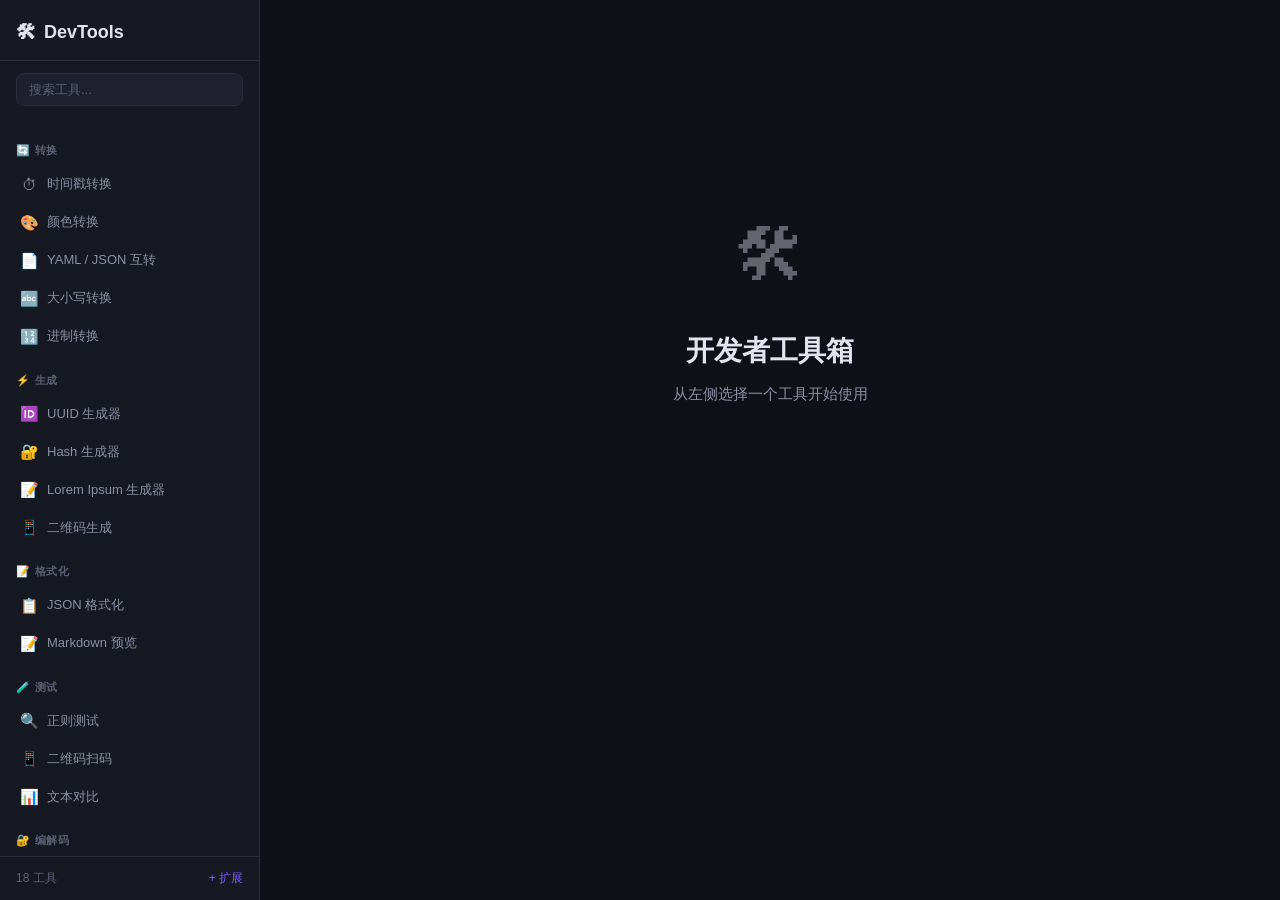
==== index.html @ 87daf305 "feat: add QR scanner tool, mobile enhancements - Add qr-scanner tool using jsQR + getUserMedia for c" ====
<!DOCTYPE html>
<html lang="zh-CN">
<head>
<meta charset="UTF-8">
<meta name="viewport" content="width=device-width, initial-scale=1.0">
<title>DevTools - 开发者工具箱</title>
<link rel="stylesheet" href="css/style.css">
</head>
<body>
<div id="app">
  <div id="sidebar-backdrop"></div>
  <aside id="sidebar">
    <div class="sidebar-header">
      <h1><span class="logo-icon">&#x1F6E0;</span> DevTools</h1>
      <button id="sidebar-toggle" class="icon-btn" title="切换侧栏">&#x2630;</button>
    </div>
    <div class="search-box">
      <input type="text" id="search-input" placeholder="搜索工具..." autocomplete="off">
    </div>
    <nav id="tool-nav"></nav>
    <div class="sidebar-footer">
      <span class="tool-count" id="tool-count"></span>
      <a href="#" id="add-tool-link" class="add-tool-link" title="如何添加工具？">+ 扩展</a>
    </div>
  </aside>
  <main id="main-content">
    <div id="tool-container">
      <div id="welcome-screen">
        <div class="welcome-icon">&#x1F6E0;</div>
        <h2>开发者工具箱</h2>
        <p>从左侧选择一个工具开始使用</p>
      </div>
    </div>
  </main>
</div>

<div id="toast-container"></div>

<script type="module" src="js/registry.js"></script>
<script type="module" src="js/app.js"></script>
</body>
</html>
---- css/style.css ----
:root {
  --bg-primary: #0f1117;
  --bg-secondary: #161822;
  --bg-tertiary: #1e2030;
  --bg-card: #1a1c2e;
  --border: #2a2d3e;
  --text-primary: #e2e4f0;
  --text-secondary: #8b8fa3;
  --text-muted: #5c5f72;
  --accent: #7c5cfc;
  --accent-hover: #6a4ae0;
  --accent-light: rgba(124, 92, 252, 0.15);
  --success: #4ade80;
  --warning: #fbbf24;
  --error: #f87171;
  --info: #60a5fa;
  --font-mono: 'Cascadia Code', 'Fira Code', 'JetBrains Mono', Consolas, monospace;
  --font-sans: -apple-system, BlinkMacSystemFont, 'Segoe UI', Roboto, sans-serif;
  --radius: 8px;
  --radius-sm: 4px;
  --shadow: 0 2px 8px rgba(0,0,0,0.3);
  --sidebar-width: 260px;
}

*, *::before, *::after { box-sizing: border-box; margin: 0; padding: 0; }

html, body { height: 100%; }

body {
  font-family: var(--font-sans);
  background: var(--bg-primary);
  color: var(--text-primary);
  line-height: 1.6;
  overflow: hidden;
}

#app {
  display: flex;
  height: 100vh;
}

/* Sidebar */
#sidebar {
  width: var(--sidebar-width);
  min-width: var(--sidebar-width);
  background: var(--bg-secondary);
  border-right: 1px solid var(--border);
  display: flex;
  flex-direction: column;
  transition: transform 0.25s ease;
  z-index: 10;
}

.sidebar-header {
  display: flex;
  align-items: center;
  justify-content: space-between;
  padding: 16px 16px 12px;
  border-bottom: 1px solid var(--border);
}

.sidebar-header h1 {
  font-size: 18px;
  font-weight: 700;
  display: flex;
  align-items: center;
  gap: 8px;
}

.logo-icon { font-size: 20px; }

.icon-btn {
  background: none;
  border: none;
  color: var(--text-secondary);
  font-size: 20px;
  cursor: pointer;
  padding: 4px 8px;
  border-radius: var(--radius-sm);
  display: none;
}

.icon-btn:hover { color: var(--text-primary); background: var(--bg-tertiary); }

.search-box {
  padding: 12px 16px;
}

#search-input {
  width: 100%;
  padding: 8px 12px;
  background: var(--bg-tertiary);
  border: 1px solid var(--border);
  border-radius: var(--radius);
  color: var(--text-primary);
  font-size: 13px;
  outline: none;
  transition: border-color 0.2s;
}

#search-input:focus {
  border-color: var(--accent);
}

#search-input::placeholder { color: var(--text-muted); }

#tool-nav {
  flex: 1;
  overflow-y: auto;
  padding: 8px 0;
}

#tool-nav::-webkit-scrollbar { width: 4px; }
#tool-nav::-webkit-scrollbar-track { background: transparent; }
#tool-nav::-webkit-scrollbar-thumb { background: var(--border); border-radius: 2px; }

.category-title {
  font-size: 11px;
  font-weight: 600;
  text-transform: uppercase;
  letter-spacing: 0.8px;
  color: var(--text-muted);
  padding: 16px 16px 6px;
}

.tool-nav-item {
  display: flex;
  align-items: center;
  gap: 8px;
  padding: 7px 16px;
  cursor: pointer;
  color: var(--text-secondary);
  font-size: 13px;
  transition: all 0.15s;
  border-left: 3px solid transparent;
}

.tool-nav-item:hover {
  color: var(--text-primary);
  background: var(--bg-tertiary);
}

.tool-nav-item.active {
  color: var(--accent);
  background: var(--accent-light);
  border-left-color: var(--accent);
}

.tool-nav-item .nav-icon { font-size: 15px; width: 20px; text-align: center; }

.tool-nav-item .nav-name { flex: 1; }

.sidebar-footer {
  padding: 12px 16px;
  border-top: 1px solid var(--border);
  display: flex;
  justify-content: space-between;
  align-items: center;
  font-size: 12px;
  color: var(--text-muted);
}

.add-tool-link {
  color: var(--accent);
  text-decoration: none;
  font-weight: 500;
}

.add-tool-link:hover { text-decoration: underline; }

/* Main content */
#main-content {
  flex: 1;
  overflow-y: auto;
  padding: 32px;
  min-width: 0;
}

#main-content::-webkit-scrollbar { width: 6px; }
#main-content::-webkit-scrollbar-track { background: transparent; }
#main-content::-webkit-scrollbar-thumb { background: var(--border); border-radius: 3px; }

#tool-container { max-width: 960px; margin: 0 auto; }

/* Welcome screen */
#welcome-screen {
  display: flex;
  flex-direction: column;
  align-items: center;
  justify-content: center;
  min-height: 60vh;
  text-align: center;
}

.welcome-icon { font-size: 72px; margin-bottom: 16px; opacity: 0.4; }

#welcome-screen h2 {
  font-size: 28px;
  margin-bottom: 8px;
}

#welcome-screen p { color: var(--text-secondary); font-size: 15px; }

/* Tool header */
.tool-header {
  margin-bottom: 24px;
}

.tool-header h2 {
  font-size: 24px;
  display: flex;
  align-items: center;
  gap: 10px;
  margin-bottom: 4px;
}

.tool-header p {
  color: var(--text-secondary);
  font-size: 14px;
  margin-left: 36px;
}

/* Tool cards & common elements */
.tool-card {
  background: var(--bg-card);
  border: 1px solid var(--border);
  border-radius: var(--radius);
  padding: 20px;
  margin-bottom: 16px;
}

.tool-card label {
  display: block;
  font-size: 13px;
  font-weight: 600;
  color: var(--text-secondary);
  margin-bottom: 8px;
}

.tool-textarea,
.tool-input,
.tool-select {
  width: 100%;
  padding: 10px 14px;
  background: var(--bg-tertiary);
  border: 1px solid var(--border);
  border-radius: var(--radius);
  color: var(--text-primary);
  font-family: var(--font-mono);
  font-size: 13px;
  outline: none;
  transition: border-color 0.2s;
}

.tool-textarea:focus,
.tool-input:focus,
.tool-select:focus {
  border-color: var(--accent);
}

.tool-textarea { 
  resize: vertical;
  min-height: 120px; 
}

.tool-textarea.copy-target {
  cursor: pointer;
}

.tool-select {
  font-family: var(--font-sans);
  cursor: pointer;
}

.tool-select option { background: var(--bg-secondary); }

.btn-row {
  display: flex;
  gap: 8px;
  flex-wrap: wrap;
  margin: 12px 0;
}

.btn {
  display: inline-flex;
  align-items: center;
  gap: 6px;
  padding: 8px 16px;
  border: none;
  border-radius: var(--radius);
  font-size: 13px;
  font-weight: 500;
  cursor: pointer;
  transition: all 0.15s;
}

.btn-primary {
  background: var(--accent);
  color: #fff;
}

.btn-primary:hover { background: var(--accent-hover); }

.btn-secondary {
  background: var(--bg-tertiary);
  color: var(--text-secondary);
  border: 1px solid var(--border);
}

.btn-secondary:hover {
  background: var(--border);
  color: var(--text-primary);
}

.btn-success {
  background: var(--success);
  color: #000;
}

.btn-success:hover { opacity: 0.9; }

.btn-danger {
  background: var(--error);
  color: #fff;
}

.btn-danger:hover { opacity: 0.9; }

.btn-sm {
  padding: 4px 10px;
  font-size: 12px;
}

.inline-row {
  display: flex;
  gap: 12px;
  align-items: flex-end;
}

.inline-row > * { flex: 1; }

.inline-row > .btn { flex: 0 0 auto; }

/* Output area */
.output-area {
  position: relative;
}

.copy-btn {
  position: absolute;
  top: 8px;
  right: 8px;
  background: var(--bg-tertiary);
  border: 1px solid var(--border);
  color: var(--text-secondary);
  padding: 4px 10px;
  border-radius: var(--radius-sm);
  font-size: 11px;
  cursor: pointer;
  opacity: 0;
  transition: opacity 0.2s;
}

.output-area:hover .copy-btn { opacity: 1; }

.copy-btn:hover {
  background: var(--accent);
  color: #fff;
}

/* Toast notifications */
#toast-container {
  position: fixed;
  bottom: 20px;
  right: 20px;
  z-index: 999;
  display: flex;
  flex-direction: column;
  gap: 8px;
}

.toast {
  padding: 10px 16px;
  border-radius: var(--radius);
  font-size: 13px;
  animation: slideIn 0.25s ease;
  box-shadow: var(--shadow);
}

.toast-success { background: var(--success); color: #000; }
.toast-error { background: var(--error); color: #fff; }
.toast-info { background: var(--info); color: #000; }

@keyframes slideIn {
  from { transform: translateX(100%); opacity: 0; }
  to { transform: translateX(0); opacity: 1; }
}

/* Diff tool */
.diff-output {
  font-family: var(--font-mono);
  font-size: 13px;
  line-height: 1.5;
  white-space: pre-wrap;
  background: var(--bg-primary);
  border: 1px solid var(--border);
  border-radius: var(--radius-sm);
  padding: 12px;
  max-height: 400px;
  overflow: auto;
}

.diff-add { background: rgba(74, 222, 128, 0.15); color: var(--success); }
.diff-remove { background: rgba(248, 113, 113, 0.15); color: var(--error); }

/* Color converter */
.color-preview-box {
  width: 100%;
  height: 60px;
  border-radius: var(--radius);
  border: 1px solid var(--border);
  margin-bottom: 12px;
  transition: background 0.2s;
}

.color-values-grid {
  display: grid;
  grid-template-columns: repeat(auto-fill, minmax(200px, 1fr));
  gap: 8px;
}

.color-value-item {
  background: var(--bg-tertiary);
  border: 1px solid var(--border);
  border-radius: var(--radius-sm);
  padding: 8px 12px;
  display: flex;
  justify-content: space-between;
  align-items: center;
  font-family: var(--font-mono);
  font-size: 13px;
}

.color-value-item .copy-color-btn {
  background: none;
  border: none;
  color: var(--text-muted);
  cursor: pointer;
  font-size: 14px;
  padding: 2px 6px;
  border-radius: 2px;
}

.color-value-item .copy-color-btn:hover {
  color: var(--accent);
  background: var(--accent-light);
}

/* Hash tool */
.hash-output-grid {
  display: flex;
  flex-direction: column;
  gap: 6px;
}

.hash-row {
  display: flex;
  align-items: center;
  gap: 8px;
  font-family: var(--font-mono);
  font-size: 13px;
}

.hash-row .hash-label {
  color: var(--text-secondary);
  min-width: 70px;
  font-size: 12px;
  font-weight: 600;
}

.hash-row .hash-value {
  flex: 1;
  color: var(--text-primary);
  word-break: break-all;
}

.hash-row .hash-copy {
  background: none;
  border: none;
  color: var(--text-muted);
  cursor: pointer;
  padding: 2px 6px;
  border-radius: 2px;
  font-size: 14px;
}

.hash-row .hash-copy:hover {
  color: var(--accent);
  background: var(--accent-light);
}

/* Timestamp tool */
.ts-grid {
  display: grid;
  grid-template-columns: 1fr 1fr;
  gap: 12px;
}

.ts-item {
  background: var(--bg-tertiary);
  border: 1px solid var(--border);
  border-radius: var(--radius-sm);
  padding: 12px 16px;
}

.ts-item label {
  font-size: 11px;
  color: var(--text-muted);
  text-transform: uppercase;
  letter-spacing: 0.5px;
  display: block;
  margin-bottom: 4px;
}

.ts-item .ts-value {
  font-family: var(--font-mono);
  font-size: 14px;
  color: var(--text-primary);
}

/* Regex tester */
.regex-flags {
  display: flex;
  gap: 16px;
  align-items: center;
  margin: 8px 0;
}

.regex-flags label {
  font-size: 13px;
  color: var(--text-secondary);
  display: flex;
  align-items: center;
  gap: 4px;
  cursor: pointer;
  margin-bottom: 0;
}

.regex-flags input[type="checkbox"] {
  accent-color: var(--accent);
}

.regex-matches {
  font-family: var(--font-mono);
  font-size: 13px;
  background: var(--bg-primary);
  border: 1px solid var(--border);
  border-radius: var(--radius-sm);
  padding: 12px;
  max-height: 200px;
  overflow: auto;
  white-space: pre-wrap;
}

.regex-match-highlight {
  background: rgba(124, 92, 252, 0.3);
  border-radius: 2px;
}

/* UUID */
.uuid-list {
  display: flex;
  flex-direction: column;
  gap: 4px;
}

.uuid-row {
  display: flex;
  align-items: center;
  gap: 8px;
  padding: 4px 0;
}

.uuid-row .uuid-value {
  font-family: var(--font-mono);
  font-size: 13px;
  flex: 1;
}

.uuid-row .uuid-copy {
  background: none;
  border: none;
  color: var(--text-muted);
  cursor: pointer;
  padding: 2px 6px;
  border-radius: 2px;
  font-size: 14px;
}

.uuid-row .uuid-copy:hover {
  color: var(--accent);
  background: var(--accent-light);
}

/* Lorem Ipsum */
.lorem-options {
  display: flex;
  gap: 12px;
  align-items: center;
  flex-wrap: wrap;
}

.lorem-options label {
  display: flex;
  align-items: center;
  gap: 6px;
  font-size: 13px;
  color: var(--text-secondary);
  margin-bottom: 0;
}

.lorem-options input[type="number"] {
  width: 70px;
  padding: 6px 10px;
  background: var(--bg-tertiary);
  border: 1px solid var(--border);
  border-radius: var(--radius-sm);
  color: var(--text-primary);
  font-size: 13px;
  outline: none;
}

.lorem-options input[type="number"]:focus {
  border-color: var(--accent);
}

/* JWT Decoder */
.jwt-section {
  margin-bottom: 16px;
}

.jwt-section h4 {
  font-size: 12px;
  text-transform: uppercase;
  letter-spacing: 0.5px;
  color: var(--text-muted);
  margin-bottom: 8px;
}

.jwt-json {
  font-family: var(--font-mono);
  font-size: 13px;
  background: var(--bg-primary);
  border: 1px solid var(--border);
  border-radius: var(--radius-sm);
  padding: 12px;
  overflow: auto;
  max-height: 200px;
}

/* YAML-JSON */
.yaml-json-container {
  display: grid;
  grid-template-columns: 1fr;
  gap: 16px;
}

/* Case converter */
.case-output-grid {
  display: grid;
  grid-template-columns: 1fr 1fr;
  gap: 6px;
}

.case-row {
  display: flex;
  align-items: center;
  gap: 8px;
  background: var(--bg-tertiary);
  border: 1px solid var(--border);
  border-radius: var(--radius-sm);
  padding: 8px 12px;
}

.case-row .case-label {
  font-size: 12px;
  color: var(--text-secondary);
  min-width: 80px;
  font-weight: 600;
}

.case-row .case-value {
  flex: 1;
  font-family: var(--font-mono);
  font-size: 13px;
  word-break: break-all;
}

.case-row .case-copy {
  background: none;
  border: none;
  color: var(--text-muted);
  cursor: pointer;
  padding: 2px 6px;
  border-radius: 2px;
}

.case-row .case-copy:hover {
  color: var(--accent);
  background: var(--accent-light);
}

/* Number base */
.base-input-row {
  display: flex;
  gap: 12px;
  margin-bottom: 12px;
}

.base-input-row > * { flex: 1; }

.base-results {
  display: grid;
  grid-template-columns: 1fr 1fr;
  gap: 6px;
}

.base-result-item {
  background: var(--bg-tertiary);
  border: 1px solid var(--border);
  border-radius: var(--radius-sm);
  padding: 8px 12px;
  display: flex;
  justify-content: space-between;
  align-items: center;
}

.base-result-item .base-label {
  font-size: 12px;
  color: var(--text-secondary);
  font-weight: 600;
  font-family: var(--font-sans);
}

.base-result-item .base-value {
  font-family: var(--font-mono);
  font-size: 13px;
}

/* Modal for tool extension guide */
.modal-overlay {
  display: none;
  position: fixed;
  inset: 0;
  background: rgba(0,0,0,0.6);
  z-index: 100;
  align-items: center;
  justify-content: center;
}

.modal-overlay.show {
  display: flex;
}

.modal {
  background: var(--bg-secondary);
  border: 1px solid var(--border);
  border-radius: var(--radius);
  padding: 24px;
  max-width: 600px;
  width: 90%;
  max-height: 80vh;
  overflow-y: auto;
  box-shadow: 0 20px 60px rgba(0,0,0,0.5);
}

.modal h2 {
  font-size: 20px;
  margin-bottom: 16px;
}

.modal code {
  background: var(--bg-tertiary);
  padding: 2px 6px;
  border-radius: 3px;
  font-family: var(--font-mono);
  font-size: 13px;
}

.modal pre {
  background: var(--bg-primary);
  border: 1px solid var(--border);
  border-radius: var(--radius-sm);
  padding: 16px;
  font-family: var(--font-mono);
  font-size: 13px;
  overflow-x: auto;
  margin: 12px 0;
}

.modal .close-btn {
  margin-top: 16px;
}

/* Responsive */
/* QR Scanner */
.scanner-view {
  background: var(--bg-primary);
  border-radius: var(--radius);
  overflow: hidden;
  max-width: 480px;
  margin: 0 auto;
}

#scanner-video {
  display: block;
  width: 100%;
  min-height: 240px;
  object-fit: cover;
}

/* Utility */
.hidden { display: none !important; }

@media (max-width: 768px) {
  #sidebar {
    position: fixed;
    left: 0;
    top: 0;
    bottom: 0;
    transform: translateX(-100%);
    z-index: 20;
  }

  #sidebar.open {
    transform: translateX(0);
  }

  #sidebar-backdrop {
    display: none;
    position: fixed;
    inset: 0;
    background: rgba(0,0,0,0.5);
    z-index: 15;
  }

  #sidebar.open + #sidebar-backdrop,
  #sidebar-backdrop.open {
    display: block;
  }

  .icon-btn { display: block; }

  #main-content {
    padding: 20px 16px;
  }

  .ts-grid,
  .case-output-grid,
  .base-results {
    grid-template-columns: 1fr;
  }

  .inline-row {
    flex-direction: column;
  }

  .btn {
    min-height: 44px;
    font-size: 15px;
    padding: 10px 20px;
  }

  .tool-nav-item {
    padding: 10px 16px;
    font-size: 14px;
  }

  .tool-card {
    padding: 16px;
  }

  .scanner-view {
    max-width: 100%;
  }
}

/* Utility */
.hidden { display: none !important; }
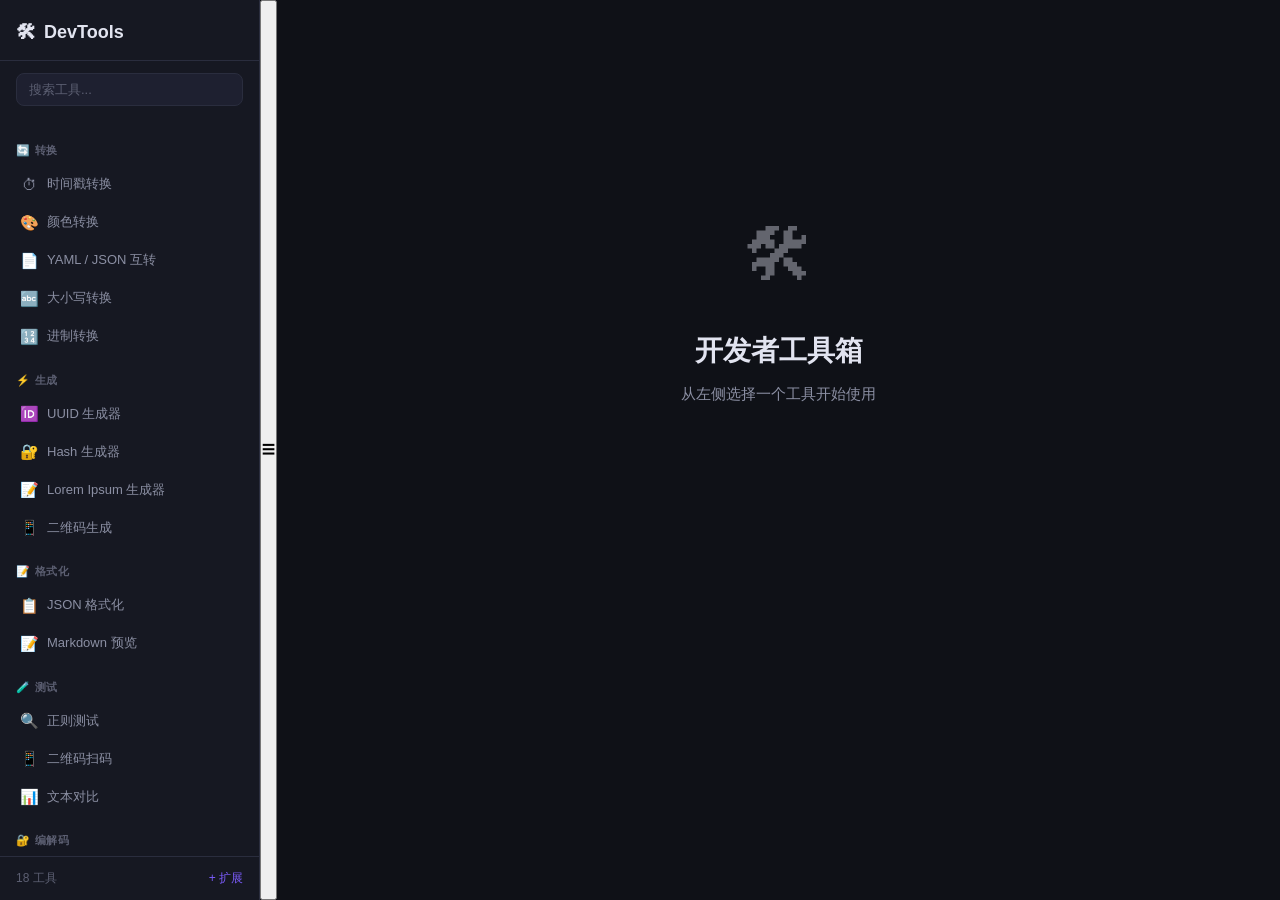
==== commit 870f1db5: "fix: mobile sidebar invisible due to toggle button inside sidebar - Add fixed floating menu button o" ====
--- a/index.html
+++ b/index.html
@@ -23,6 +23,7 @@
       <a href="#" id="add-tool-link" class="add-tool-link" title="如何添加工具？">+ 扩展</a>
     </div>
   </aside>
+  <button id="mobile-menu-btn" class="mobile-menu-btn" title="打开菜单">&#x2630;</button>
   <main id="main-content">
     <div id="tool-container">
       <div id="welcome-screen">
--- a/css/style.css
+++ b/css/style.css
@@ -883,6 +883,10 @@
   .scanner-view {
     max-width: 100%;
   }
+
+  .mobile-menu-btn {
+    display: flex;
+  }
 }
 
 /* Utility */
